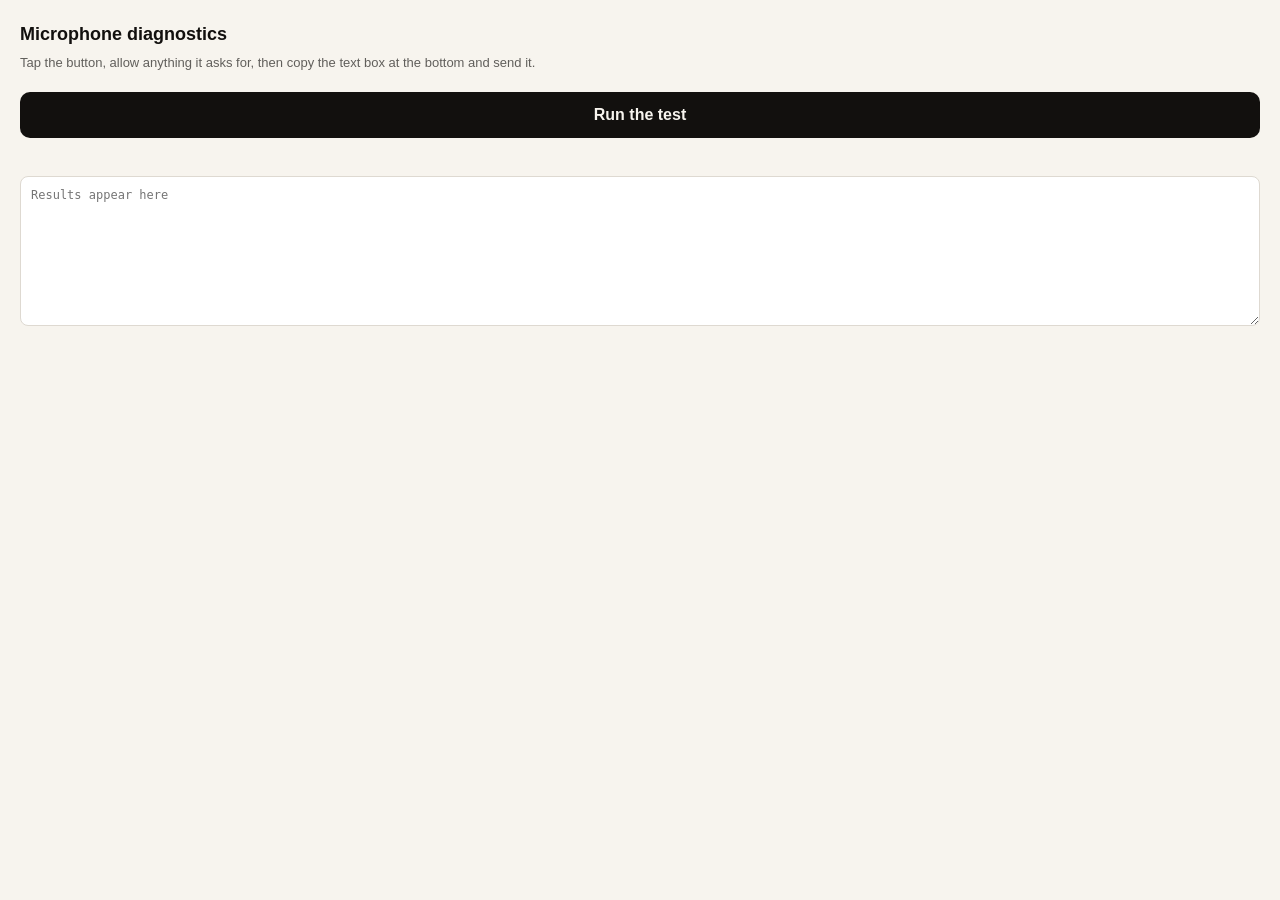
==== diagnose.html @ e45d5dff "Stop the mic prime from gating recognition, and add a diagnostics page The previous change made getU" ====
<!doctype html>
<html lang="en">
<head>
<meta charset="UTF-8" />
<meta name="viewport" content="width=device-width, initial-scale=1.0" />
<title>Clone Echo — mic diagnostics</title>
<style>
  :root { --ink:#12100E; --bg:#F7F4EE; --line:#ded9d1; }
  * { box-sizing:border-box; margin:0; padding:0; }
  body { font:15px/1.6 -apple-system,BlinkMacSystemFont,"Segoe UI",sans-serif;
         background:var(--bg); color:var(--ink); padding:20px; }
  h1 { font-size:18px; margin-bottom:4px; }
  p.sub { font-size:13px; opacity:.65; margin-bottom:18px; }
  button { width:100%; padding:14px; font-size:16px; font-weight:600;
           background:var(--ink); color:var(--bg); border:none; border-radius:10px;
           margin-bottom:16px; cursor:pointer; }
  .row { display:flex; gap:10px; padding:9px 0; border-bottom:1px solid var(--line);
         font-size:14px; align-items:flex-start; }
  .k { flex:0 0 42%; opacity:.6; }
  .v { flex:1; font-weight:600; word-break:break-word; }
  .ok { color:#0a7d4f; } .bad { color:#b3261e; } .warn { color:#8a5a00; }
  #out { margin-top:6px; }
  textarea { width:100%; height:150px; margin-top:16px; font:12px/1.4 ui-monospace,monospace;
             padding:10px; border:1px solid var(--line); border-radius:8px; background:#fff; }
</style>
</head>
<body>

<h1>Microphone diagnostics</h1>
<p class="sub">Tap the button, allow anything it asks for, then copy the text box at the bottom and send it.</p>

<button id="run">Run the test</button>
<div id="out"></div>
<textarea id="copy" readonly placeholder="Results appear here"></textarea>

<script>
const out = document.getElementById("out");
const copy = document.getElementById("copy");
const lines = [];

function add(k, v, cls) {
  lines.push(`${k}: ${v}`);
  const row = document.createElement("div");
  row.className = "row";
  row.innerHTML = `<div class="k"></div><div class="v ${cls || ""}"></div>`;
  row.children[0].textContent = k;
  row.children[1].textContent = v;
  out.appendChild(row);
  copy.value = lines.join("\n");
}

document.getElementById("run").addEventListener("click", async () => {
  out.innerHTML = ""; lines.length = 0;

  add("URL", location.href);
  add("secure context", String(window.isSecureContext), window.isSecureContext ? "ok" : "bad");
  add("user agent", navigator.userAgent);
  add("standalone", String(window.navigator.standalone === true ||
      matchMedia("(display-mode: standalone)").matches));

  const SR = window.SpeechRecognition || window.webkitSpeechRecognition;
  add("SpeechRecognition exists", String(!!SR), SR ? "ok" : "bad");
  add("getUserMedia exists", String(!!(navigator.mediaDevices && navigator.mediaDevices.getUserMedia)),
      navigator.mediaDevices?.getUserMedia ? "ok" : "bad");

  // permission state, where the browser exposes it
  try {
    if (navigator.permissions && navigator.permissions.query) {
      const st = await navigator.permissions.query({ name: "microphone" });
      add("permission state", st.state, st.state === "granted" ? "ok" : "warn");
    } else {
      add("permission state", "permissions API unavailable", "warn");
    }
  } catch (e) {
    add("permission state", "query failed: " + e.name, "warn");
  }

  // does getUserMedia actually work?
  try {
    const stream = await navigator.mediaDevices.getUserMedia({ audio: true });
    const label = stream.getAudioTracks()[0]?.label || "(no label)";
    add("getUserMedia", "GRANTED", "ok");
    add("mic device", label);
    stream.getTracks().forEach(t => t.stop());
  } catch (e) {
    add("getUserMedia", "FAILED — " + e.name, "bad");
    add("gUM message", e.message || "(none)");
  }

  // does recognition actually start?
  if (!SR) { add("recognition", "cannot test, API missing", "bad"); return; }
  await new Promise((resolve) => {
    let settled = false;
    const rec = new SR();
    rec.lang = "en-US";
    rec.continuous = false;
    rec.interimResults = false;

    const done = (label, cls, extra) => {
      if (settled) return;
      settled = true;
      add("recognition", label, cls);
      if (extra) add("recognition detail", extra);
      try { rec.abort(); } catch (_) {}
      resolve();
    };

    rec.onstart = () => add("recognition onstart", "fired — say something", "ok");
    rec.onaudiostart = () => add("audio captured", "yes", "ok");
    rec.onresult = (ev) => done("HEARD: " + ev.results[0][0].transcript, "ok");
    rec.onerror = (ev) => done("ERROR — " + ev.error, "bad", ev.message || "");
    rec.onend = () => done("ended with no result", "warn");

    try { rec.start(); }
    catch (e) { done("start() threw — " + e.name, "bad", e.message); }

    setTimeout(() => done("timed out after 8s", "warn"), 8000);
  });
});
</script>
</body>
</html>
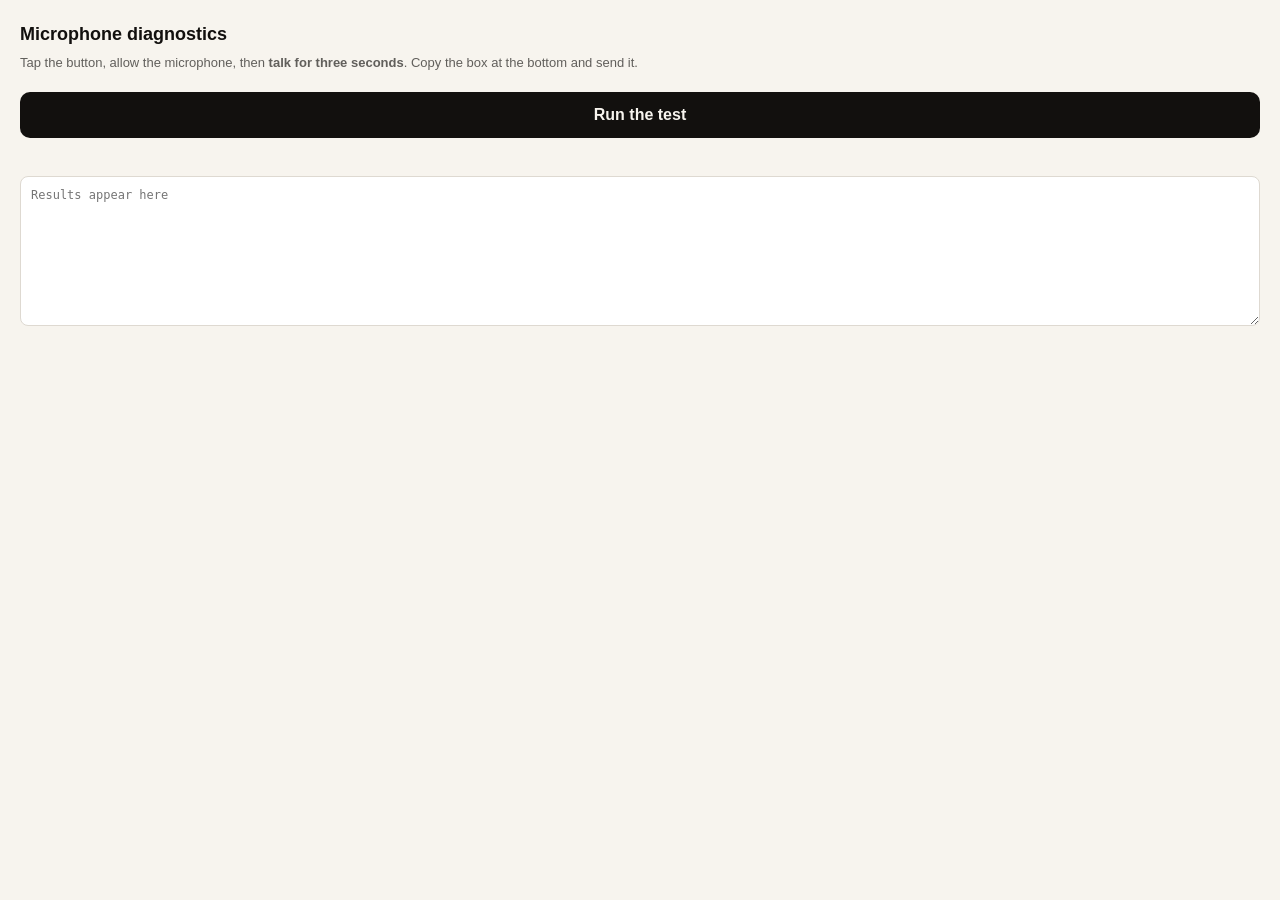
==== commit 26573597: "Replace the Web Speech API with audio capture and Gemini transcription The diagnostics from an iPhon" ====
--- a/diagnose.html
+++ b/diagnose.html
@@ -27,7 +27,7 @@
 <body>
 
 <h1>Microphone diagnostics</h1>
-<p class="sub">Tap the button, allow anything it asks for, then copy the text box at the bottom and send it.</p>
+<p class="sub">Tap the button, allow the microphone, then <strong>talk for three seconds</strong>. Copy the box at the bottom and send it.</p>
 
 <button id="run">Run the test</button>
 <div id="out"></div>
@@ -87,35 +87,46 @@
     add("gUM message", e.message || "(none)");
   }
 
-  // does recognition actually start?
-  if (!SR) { add("recognition", "cannot test, API missing", "bad"); return; }
-  await new Promise((resolve) => {
-    let settled = false;
-    const rec = new SR();
-    rec.lang = "en-US";
-    rec.continuous = false;
-    rec.interimResults = false;
+  // the app no longer uses SpeechRecognition; test the pipeline it does use
+  add("uses SpeechRecognition", "no — replaced with audio capture + Gemini");
 
-    const done = (label, cls, extra) => {
-      if (settled) return;
-      settled = true;
-      add("recognition", label, cls);
-      if (extra) add("recognition detail", extra);
-      try { rec.abort(); } catch (_) {}
-      resolve();
+  try {
+    const stream2 = await navigator.mediaDevices.getUserMedia({
+      audio: { echoCancellation: true, noiseSuppression: true, autoGainControl: true },
+    });
+    const Ctx = window.AudioContext || window.webkitAudioContext;
+    const ctx = new Ctx();
+    if (ctx.state === "suspended") await ctx.resume();
+    add("AudioContext", ctx.state, ctx.state === "running" ? "ok" : "warn");
+    add("context sampleRate", String(ctx.sampleRate));
+
+    const src = ctx.createMediaStreamSource(stream2);
+    const proc = ctx.createScriptProcessor(4096, 1, 1);
+    let frames = 0, peak = 0;
+    proc.onaudioprocess = (e) => {
+      const d = e.inputBuffer.getChannelData(0);
+      frames++;
+      for (let i = 0; i < d.length; i++) peak = Math.max(peak, Math.abs(d[i]));
     };
+    src.connect(proc);
+    const mute = ctx.createGain(); mute.gain.value = 0;
+    proc.connect(mute); mute.connect(ctx.destination);
 
-    rec.onstart = () => add("recognition onstart", "fired — say something", "ok");
-    rec.onaudiostart = () => add("audio captured", "yes", "ok");
-    rec.onresult = (ev) => done("HEARD: " + ev.results[0][0].transcript, "ok");
-    rec.onerror = (ev) => done("ERROR — " + ev.error, "bad", ev.message || "");
-    rec.onend = () => done("ended with no result", "warn");
+    add("recording", "say something for 3 seconds…", "warn");
+    await new Promise((r) => setTimeout(r, 3000));
 
-    try { rec.start(); }
-    catch (e) { done("start() threw — " + e.name, "bad", e.message); }
+    proc.onaudioprocess = null; proc.disconnect(); src.disconnect();
+    stream2.getTracks().forEach((t) => t.stop());
+    await ctx.close();
 
-    setTimeout(() => done("timed out after 8s", "warn"), 8000);
-  });
+    add("audio frames captured", String(frames), frames > 0 ? "ok" : "bad");
+    add("peak level", peak.toFixed(4), peak > 0.01 ? "ok" : "bad");
+    add("verdict", peak > 0.01 ? "MIC WORKS — audio is reaching the page" : "silence — mic gave no signal",
+        peak > 0.01 ? "ok" : "bad");
+  } catch (e) {
+    add("capture test", "FAILED — " + e.name, "bad");
+    add("detail", e.message || "(none)");
+  }
 });
 </script>
 </body>
